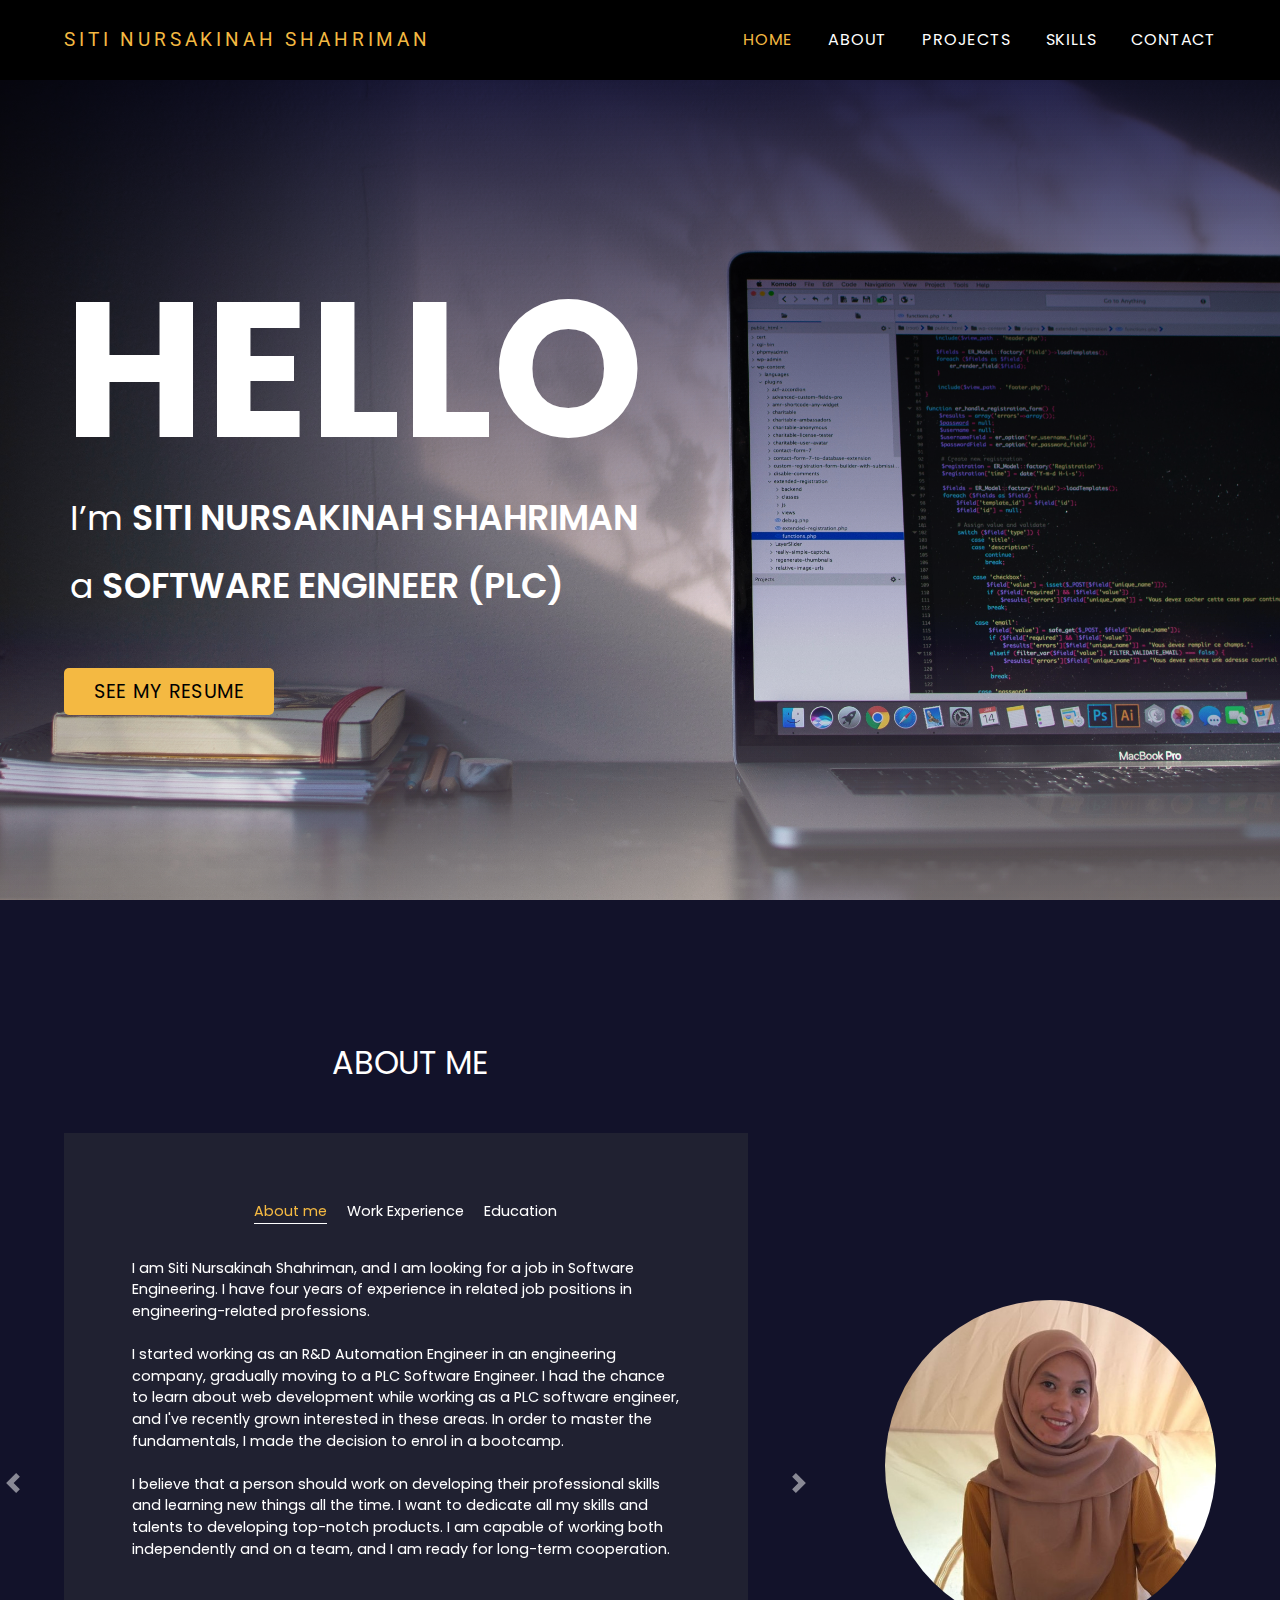
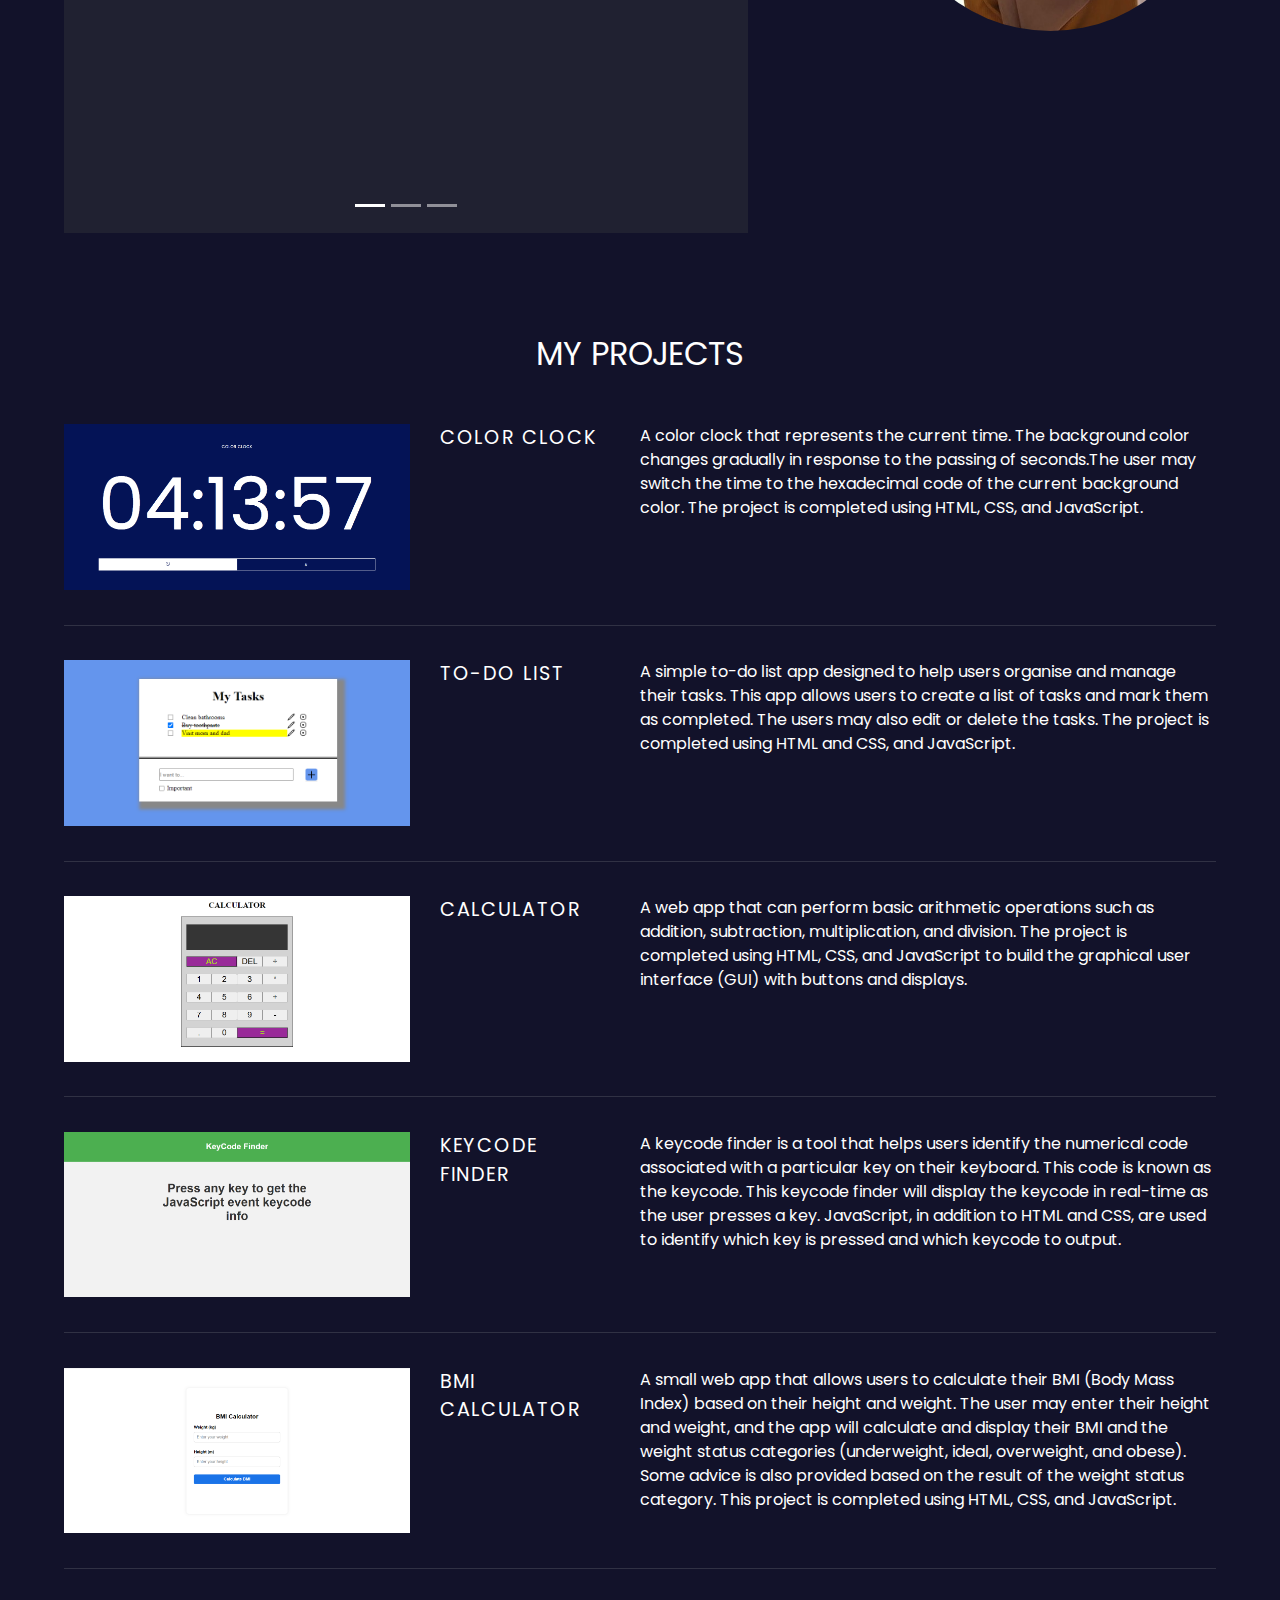
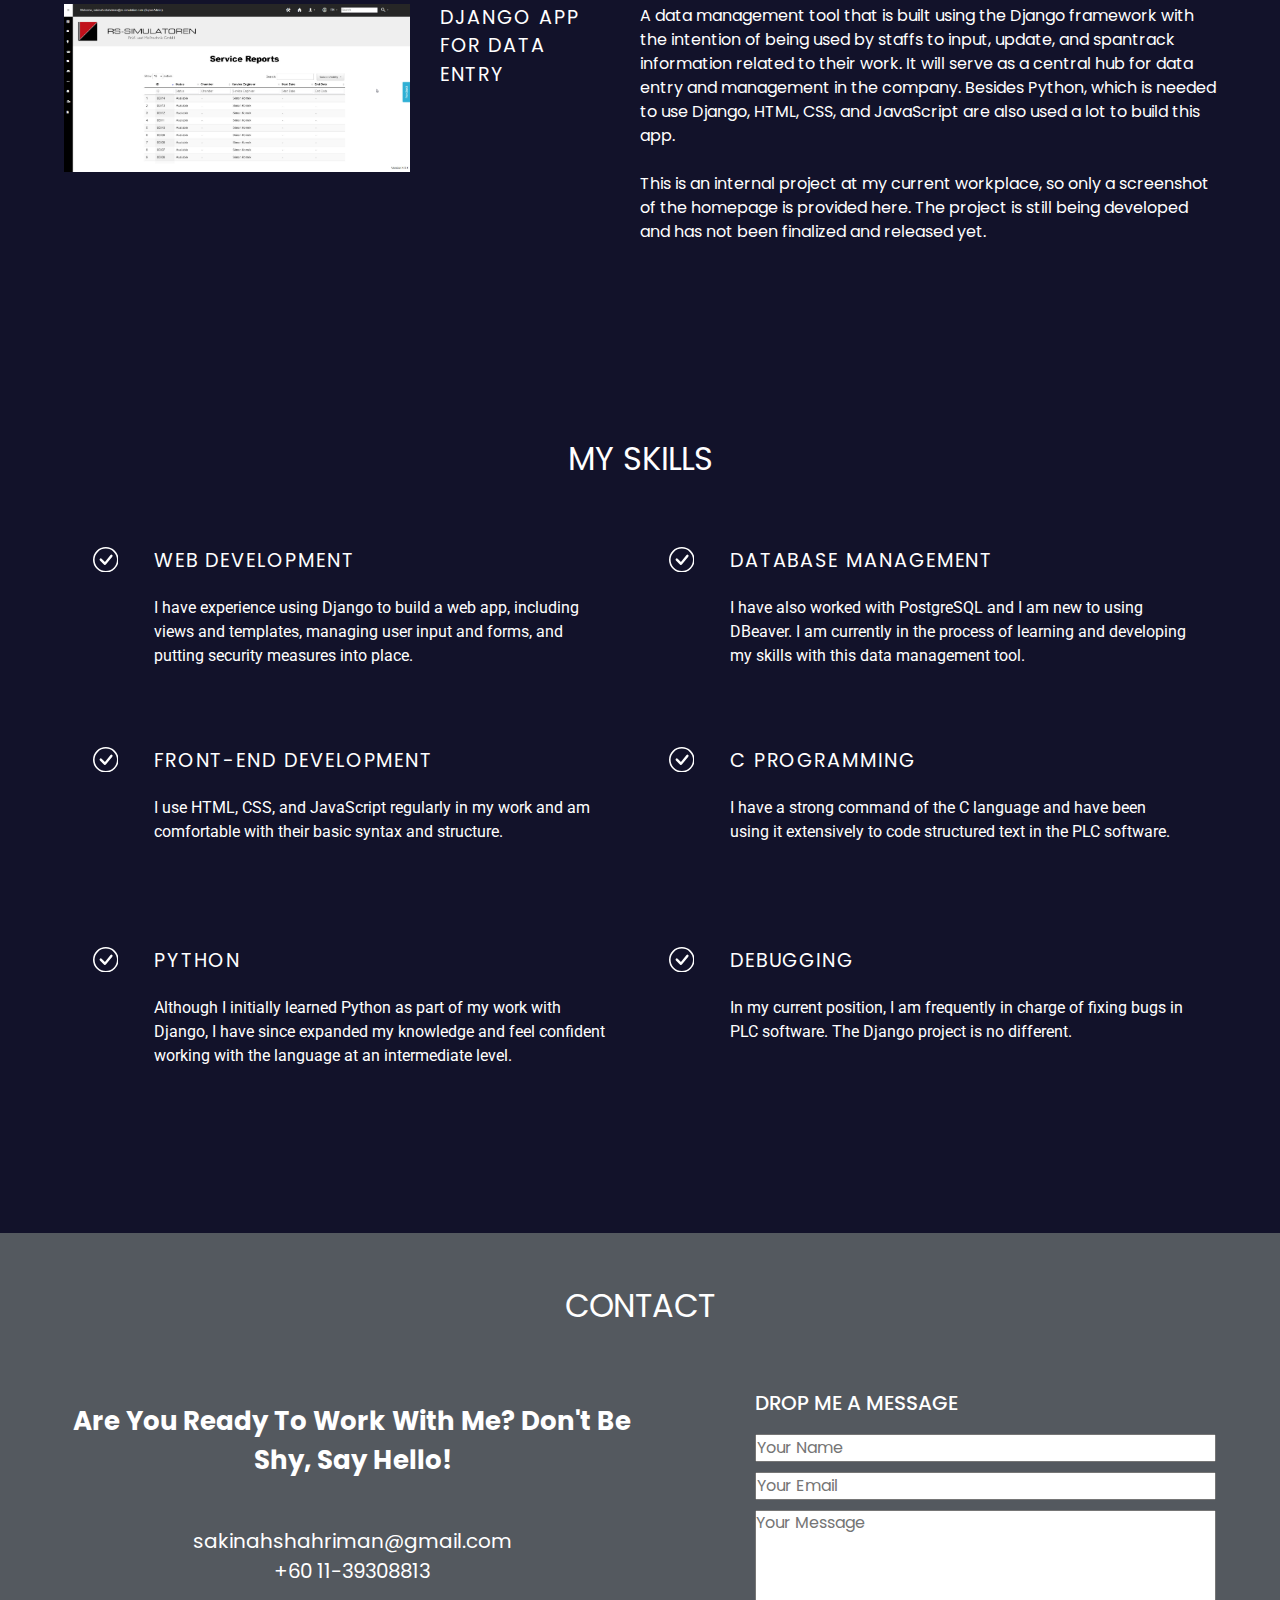
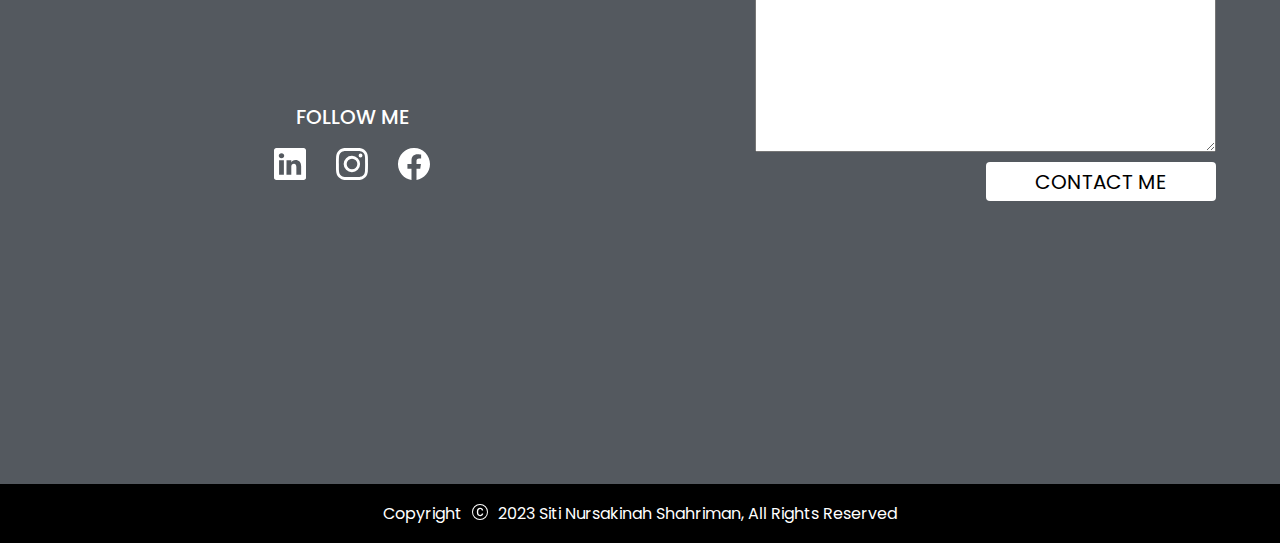
==== index.html @ 5b62be70 "first commit" ====
<!DOCTYPE html>
<html lang="en">
  <head>
    <meta charset="UTF-8" />
    <meta http-equiv="X-UA-Compatible" content="IE=edge" />
    <meta name="viewport" content="width=device-width, initial-scale=1.0" />
    <link rel="icon" href="/assets/my-picture.jpg" />
    <title>Sakinah - Software Engineer</title>
    <!-- External font -->
    <link rel="preconnect" href="https://fonts.googleapis.com" />
    <link rel="preconnect" href="https://fonts.gstatic.com" crossorigin />
    <link
      href="https://fonts.googleapis.com/css2?family=Poppins&family=Roboto:wght@300&display=swap"
      rel="stylesheet"
    />
    <!-- CSS Links-->
    <link
      rel="stylesheet"
      href="https://cdn.jsdelivr.net/npm/bootstrap@4.0.0/dist/css/bootstrap.min.css"
      integrity="sha384-Gn5384xqQ1aoWXA+058RXPxPg6fy4IWvTNh0E263XmFcJlSAwiGgFAW/dAiS6JXm"
      crossorigin="anonymous"
    />
    <link rel="stylesheet" href="/style.css" />
    <link rel="stylesheet" href="/css/home.css" />
  </head>
  <body>
    <!-- Header -->
    <div class="header" id="header">
      <div class="header-wrapper">
        <div class="left">
          <div class="name">Siti Nursakinah Shahriman</div>
          <div class="hamburger" id="hamburger">
            <svg
              class="hamburger-icon"
              id="hamburger-icon"
              xmlns="http://www.w3.org/2000/svg"
              fill="none"
              viewBox="0 0 24 24"
              strokeWidth="{1.5}"
              stroke="currentColor"
              className="w-6 h-6"
            >
              <path
                strokeLinecap="round"
                strokeLinejoin="round"
                d="M3.75 6.75h16.5M3.75 12h16.5m-16.5 5.25h16.5"
              />
            </svg>
            <svg
              class="delete-icon"
              id="delete-icon"
              xmlns="http://www.w3.org/2000/svg"
              fill="none"
              viewBox="0 0 24 24"
              strokeWidth="{1.5}"
              stroke="currentColor"
              className="w-6 h-6"
              width="1.2rem"
            >
              <path
                strokeLinecap="round"
                strokeLinejoin="round"
                d="M9.75 9.75l4.5 4.5m0-4.5l-4.5 4.5M21 12a9 9 0 11-18 0 9 9 0 0118 0z"
              />
            </svg>
          </div>
        </div>
        <div class="right" id="right-header">
          <nav>
            <a class="nav-item btn-home" href="/index.html">Home</a>
            <a class="nav-item btn-about" href="/item/about.html">About</a>
            <a class="nav-item btn-project" href="/item/project.html"
              >Projects</a
            >
            <a class="nav-item btn-skill" href="/item/skill.html"
              >Skills</a
            >
            <!-- <a class="nav-item btn-hobby" href="hobby.html">Hobby</a> -->
            <a class="nav-item btn-contact" href="/item/contact.html"
              >Contact</a
            >
          </nav>
        </div>
      </div>
    </div>

    <!-- Hero / Greeting Section -->
    <div class="section-with-hero-image">
      <section class="hero">
        <!-- greetings -->
        <div class="greeting">
          <p id="hello">Hello</p>
          <div class="intro">
            <p>
              <span>I’m </span>
              <span id="my-name">Siti Nursakinah Shahriman</span>
            </p>
            <p>
              <span>a </span><span id="my-job">Software Engineer (PLC)</span>
            </p>
          </div>
        </div>
        <!-- Button: See my resume -->
        <div class="btn-resume-wrapper">
          <a
            class="btn-resume"
            href="https://sknhshrmn.github.io/sec-2023-day-1/"
            target="_blank"
            >See My Resume</a
          >
        </div>
      </section>
    </div>

    <!-- About Section -->
    <section class="about-me">
      <div class="about-me-wrapper">
        <div class="section-title title-about-me" >About me</div>
        <div class="slide-contents">
          <div class="slide-left">
            <!-- Carousel/Slider -->
            <div
              id="carouselExampleIndicators"
              class="carousel slide"
              data-ride="carousel"
              data-interval="false"
            >
              <ol class="carousel-indicators">
                <li
                  data-target="#carouselExampleIndicators"
                  data-slide-to="0"
                  class="active"
                ></li>
                <li
                  data-target="#carouselExampleIndicators"
                  data-slide-to="1"
                ></li>
                <li
                  data-target="#carouselExampleIndicators"
                  data-slide-to="2"
                ></li>
              </ol>
              <div class="carousel-inner">
                <!-- Slide-1 - About Me  -->
                <div class="carousel-item active">
                  <div class="carousel-header">
                    <div class="carousel-header-item active-header">
                      About me
                    </div>
                    <div class="carousel-header-item">Work Experience</div>
                    <div class="carousel-header-item">Education</div>
                  </div>
                  <p class="caraousel-about-me">
                    I am Siti Nursakinah Shahriman, and I am looking for a job
                    in Software Engineering. I have four years of experience in
                    related job positions in engineering-related professions.
                    <br />
                    <br />
                    I started working as an R&D Automation Engineer in an
                    engineering company, gradually moving to a PLC Software
                    Engineer. I had the chance to learn about web development
                    while working as a PLC software engineer, and I've recently
                    grown interested in these areas. In order to master the
                    fundamentals, I made the decision to enrol in a bootcamp.
                    <br />
                    <br />I believe that a person should work on developing
                    their professional skills and learning new things all the
                    time. I want to dedicate all my skills and talents to
                    developing top-notch products. I am capable of working both
                    independently and on a team, and I am ready for long-term
                    cooperation.
                  </p>
                </div>
                <!-- Slide 2 - Work Experience  -->
                <div class="carousel-item">
                  <div class="carousel-header">
                    <div class="carousel-header-item">About me</div>
                    <div class="carousel-header-item active-header">
                      Work Experience
                    </div>
                    <div class="carousel-header-item">Education</div>
                  </div>
                  <div class="resume-container">
                    <div class="resume">
                      <div class="resume-left">
                        <p class="resume-title">PLC Software Engineer</p>
                        <p class="resume-year">2019 – Present</p>
                      </div>
                      <div class="resume-right">
                        <p>Product: Environmental testing chamber</p>
                        <ul>
                          <li>
                            Develop or modify PLC program using Function Block
                            Diagram (FBD) and C-Language
                          </li>
                          <li>Develop or modify codes to upgrade the HMI</li>
                          <li>
                            Develop a web app using Django for internal use
                          </li>
                        </ul>
                      </div>
                    </div>
                    <div class="resume">
                      <div class="resume-left">
                        <p class="resume-title">R&D Automation Engineer</p>
                        <p class="resume-year">2017 – 2018</p>
                      </div>
                      <div class="resume-right job-description">
                        <p>Product: Cleanroom conveyor</p>
                        <ul>
                          <li>
                            Develop 3D concepts for automation systems
                            consisting of sensors and actuators
                          </li>
                          <li>
                            Prepare technical drawings (2D) using Solidworks
                          </li>
                          <li>
                            Provide installation support during the assembly
                            process
                          </li>
                        </ul>
                      </div>
                    </div>
                  </div>
                </div>
                <!-- Slide-3 - Education -->
                <div class="carousel-item">
                  <div class="carousel-header">
                    <div class="carousel-header-item">About me</div>
                    <div class="carousel-header-item">Work Experience</div>
                    <div class="carousel-header-item active-header">
                      Education
                    </div>
                  </div>
                  <div class="resume-container">
                    <div class="resume">
                      <div class="resume-left">
                        <p class="resume-title">
                          Software engineering Conversion bootcamp
                        </p>
                        <p class="resume-year">Feb 2023 – Present</p>
                      </div>
                      <div class="resume-right">
                        <p>
                          Immersive training program with an emphasis on
                          Fullstack Web Development
                        </p>
                      </div>
                    </div>
                    <div class="resume">
                      <div class="resume-left">
                        <p class="resume-title">
                          Program Peneraju Teknologi cloud computing
                        </p>
                        <p class="resume-year">2021 (3 months)</p>
                      </div>
                      <div class="resume-right job-description">
                        <p>Microsoft Certificate:</p>
                        <ul>
                          <li>Azure Fundamentals</li>
                          <li>
                            Azure Administrator Associate (Expires Oct 2023)
                          </li>
                        </ul>
                      </div>
                    </div>
                    <div class="resume">
                      <div class="resume-left">
                        <p class="resume-title">B.Eng in Mechatronics</p>
                        <p class="resume-year">2017</p>
                      </div>
                      <div class="resume-right job-description">
                        <p>
                          Focused in Robotics and Information/Automation
                          Technology
                        </p>
                      </div>
                    </div>
                  </div>
                </div>
              </div>
              <a
                class="carousel-control-prev"
                href="#carouselExampleIndicators"
                role="button"
                data-slide="prev"
              >
                <span
                  class="carousel-control-prev-icon"
                  aria-hidden="true"
                ></span>
                <span class="sr-only">Previous</span>
              </a>
              <a
                class="carousel-control-next"
                href="#carouselExampleIndicators"
                role="button"
                data-slide="next"
              >
                <span
                  class="carousel-control-next-icon"
                  aria-hidden="true"
                ></span>
                <span class="sr-only">Next</span>
              </a>
            </div>
          </div>
          <div class="slide-right">
            <img src="/assets/my-picture.jpg" alt="my-picture" />
          </div>
        </div>
      </div>
    </section>

    <!-- Projects Section -->
    <section class="project">
      <div class="project-container">
        <div class="section-title">My Projects</div>
        <div class="project-wrapper">
          <!-- 1. Color Clock -->
          <div class="project-item">
            <div class="project-col-1">
              <a href="https://sknhshrmn.github.io/sec-2023-color-clock/" target="_blank">
                <img src="/assets/color-clock.png" alt="color-clock-project"
              /></a>
            </div>
            <div class="project-col-2">
              <p class="project-title">Color Clock</p>
            </div>
            <div class="project-col-3">
              <p class="project-description">
                A color clock that represents the current time. The background
                color changes gradually in response to the passing of
                seconds.The user may switch the time to the hexadecimal code of
                the current background color. The project is completed using
                HTML, CSS, and JavaScript.
              </p>
            </div>
          </div>
          <!-- 2. To Do List -->
          <div class="project-item">
            <div class="project-col-1">
              <a href="https://sknhshrmn.github.io/sec-2023-day-10/" target="_blank">
                <img src="/assets/to-do-list.png" alt="to-do-list-project"
              /></a>
            </div>
            <div class="project-col-2">
              <p class="project-title">To-Do List</p>
            </div>
            <div class="project-col-3">
              <p class="project-description">
                A simple to-do list app designed to help users organise and
                manage their tasks. This app allows users to create a list of
                tasks and mark them as completed. The users may also edit or
                delete the tasks. The project is completed using HTML and CSS,
                and JavaScript.
              </p>
            </div>
          </div>
          <!-- 3. Calculator -->
          <div class="project-item">
            <div class="project-col-1">
              <a
                href="https://sknhshrmn.github.io/sec-2023-day-9/assignment-2/" target="_blank"
              >
                <img src="/assets/calculator.png" alt="calculator-project"
              /></a>
            </div>
            <div class="project-col-2">
              <p class="project-title">Calculator</p>
            </div>
            <div class="project-col-3">
              <p class="project-description">
                A web app that can perform basic arithmetic operations such as
                addition, subtraction, multiplication, and division. The project
                is completed using HTML, CSS, and JavaScript to build the
                graphical user interface (GUI) with buttons and displays.
              </p>
            </div>
          </div>
          <!-- 4. Keycode Finder -->
          <div class="project-item">
            <div class="project-col-1">
              <a
                href="https://sknhshrmn.github.io/sec-2023-day-9/assignment-1/" target="_blank"
              >
                <img
                  src="/assets/key-code-generator.png"
                  alt="key-code-generator-project"
              /></a>
            </div>
            <div class="project-col-2">
              <p class="project-title">Keycode Finder</p>
            </div>
            <div class="project-col-3">
              <p class="project-description">
                A keycode finder is a tool that helps users identify the
                numerical code associated with a particular key on their
                keyboard. This code is known as the keycode. This keycode finder
                will display the keycode in real-time as the user presses a key.
                JavaScript, in addition to HTML and CSS, are used to identify
                which key is pressed and which keycode to output.
              </p>
            </div>
          </div>
          <!-- 5. BMI Calculator -->
          <div class="project-item">
            <div class="project-col-1">
              <a href="https://sknhshrmn.github.io/sec-2023-day-7/" target="_blank">
                <img
                  src="/assets/bmi-calculator.png"
                  alt="bmi-calculator-project"
              /></a>
            </div>
            <div class="project-col-2">
              <p class="project-title">BMI Calculator</p>
            </div>
            <div class="project-col-3">
              <p class="project-description">
                A small web app that allows users to calculate their BMI (Body
                Mass Index) based on their height and weight. The user may enter
                their height and weight, and the app will calculate and display
                their BMI and the weight status categories (underweight, ideal,
                overweight, and obese). Some advice is also provided based on
                the result of the weight status category. This project is
                completed using HTML, CSS, and JavaScript.
              </p>
            </div>
          </div>
          <!-- 6. Django app for data entry -->
          <div class="project-item">
            <div class="project-col-1">
              <a href="#">
                <img src="/assets/django-project.png" alt="django-project"
              /></a>
            </div>
            <div class="project-col-2">
              <p class="project-title">Django app for data entry</p>
            </div>
            <div class="project-col-3">
              <p class="project-description">
                A data management tool that is built using the Django framework
                with the intention of being used by staffs to input, update, and
                spantrack information related to their work. It will serve as a
                central hub for data entry and management in the company.
                Besides Python, which is needed to use Django, HTML, CSS, and
                JavaScript are also used a lot to build this app.
                <br /><br />
                This is an internal project at my current workplace, so only a
                screenshot of the homepage is provided here. The project is
                still being developed and has not been finalized and released
                yet.
              </p>
            </div>
          </div>
        </div>
      </div>
    </section>

    <!-- My Skills Section -->
    <section class="skill">
      <div class="skill-container">
        <div class="section-title">My Skills</div>
        <div class="skill-wrapper">
          <div class="skill-left">
            <div class="skill-item">
              <div class="check-mark">
                <svg
                  xmlns="http://www.w3.org/2000/svg"
                  width="1.6rem"
                  height="1.6rem"
                  fill="currentColor"
                  class="bi bi-check-circle"
                  viewBox="0 0 16 16"
                >
                  <path
                    d="M8 15A7 7 0 1 1 8 1a7 7 0 0 1 0 14zm0 1A8 8 0 1 0 8 0a8 8 0 0 0 0 16z"
                  />
                  <path
                    d="M10.97 4.97a.235.235 0 0 0-.02.022L7.477 9.417 5.384 7.323a.75.75 0 0 0-1.06 1.06L6.97 11.03a.75.75 0 0 0 1.079-.02l3.992-4.99a.75.75 0 0 0-1.071-1.05z"
                  />
                </svg>
              </div>
              <div class="skill-title-detail">
                <p class="skill-title">Web development</p>
                <p class="skill-detail">
                  I have experience using Django to build a web app, including views and templates, managing user input and forms, and putting security measures into place.
                </p>
              </div>
            </div>
            <div class="skill-item">
              <div class="check-mark">
                <svg
                  xmlns="http://www.w3.org/2000/svg"
                  width="1.6rem"
                  height="1.6rem"
                  fill="currentColor"
                  class="bi bi-check-circle"
                  viewBox="0 0 16 16"
                >
                  <path
                    d="M8 15A7 7 0 1 1 8 1a7 7 0 0 1 0 14zm0 1A8 8 0 1 0 8 0a8 8 0 0 0 0 16z"
                  />
                  <path
                    d="M10.97 4.97a.235.235 0 0 0-.02.022L7.477 9.417 5.384 7.323a.75.75 0 0 0-1.06 1.06L6.97 11.03a.75.75 0 0 0 1.079-.02l3.992-4.99a.75.75 0 0 0-1.071-1.05z"
                  />
                </svg>
              </div>
              <div class="skill-title-detail">
                <p class="skill-title">Front-end development</p>
                <p class="skill-detail">
                  I use HTML, CSS, and JavaScript regularly in my work and am comfortable with their basic syntax and structure.
                </p>
              </div>
            </div>
            <div class="skill-item">
              <div class="check-mark">
                <svg
                  xmlns="http://www.w3.org/2000/svg"
                  width="1.6rem"
                  height="1.6rem"
                  fill="currentColor"
                  class="bi bi-check-circle"
                  viewBox="0 0 16 16"
                >
                  <path
                    d="M8 15A7 7 0 1 1 8 1a7 7 0 0 1 0 14zm0 1A8 8 0 1 0 8 0a8 8 0 0 0 0 16z"
                  />
                  <path
                    d="M10.97 4.97a.235.235 0 0 0-.02.022L7.477 9.417 5.384 7.323a.75.75 0 0 0-1.06 1.06L6.97 11.03a.75.75 0 0 0 1.079-.02l3.992-4.99a.75.75 0 0 0-1.071-1.05z"
                  />
                </svg>
              </div>
              <div class="skill-title-detail">
                <p class="skill-title">Python </p>
                <p class="skill-detail">
                  Although I initially learned Python as part of my work with Django, I have since expanded my knowledge and feel confident working with the language at an intermediate level.
                </p>
              </div>
            </div>
          </div>
          <div class="skill-right">
            <div class="skill-item">
              <div class="check-mark">
                <svg
                  xmlns="http://www.w3.org/2000/svg"
                  width="1.6rem"
                  height="1.6rem"
                  fill="currentColor"
                  class="bi bi-check-circle"
                  viewBox="0 0 16 16"
                >
                  <path
                    d="M8 15A7 7 0 1 1 8 1a7 7 0 0 1 0 14zm0 1A8 8 0 1 0 8 0a8 8 0 0 0 0 16z"
                  />
                  <path
                    d="M10.97 4.97a.235.235 0 0 0-.02.022L7.477 9.417 5.384 7.323a.75.75 0 0 0-1.06 1.06L6.97 11.03a.75.75 0 0 0 1.079-.02l3.992-4.99a.75.75 0 0 0-1.071-1.05z"
                  />
                </svg>
              </div>
              <div class="skill-title-detail">
                <p class="skill-title">Database management</p>
                <p class="skill-detail">
                  I have also worked with PostgreSQL and I am new to using DBeaver. I am currently in the process of learning and developing my skills with this data management tool.
                </p>
              </div>
            </div>
            <div class="skill-item">
              <div class="check-mark">
                <svg
                  xmlns="http://www.w3.org/2000/svg"
                  width="1.6rem"
                  height="1.6rem"
                  stroke="2px"
                  fill="currentColor"
                  class="bi bi-check-circle"
                  viewBox="0 0 16 16"
                >
                  <path
                    d="M8 15A7 7 0 1 1 8 1a7 7 0 0 1 0 14zm0 1A8 8 0 1 0 8 0a8 8 0 0 0 0 16z"
                  />
                  <path
                    d="M10.97 4.97a.235.235 0 0 0-.02.022L7.477 9.417 5.384 7.323a.75.75 0 0 0-1.06 1.06L6.97 11.03a.75.75 0 0 0 1.079-.02l3.992-4.99a.75.75 0 0 0-1.071-1.05z"
                  />
                </svg>
              </div>
              <div class="skill-title-detail">
                <p class="skill-title">C programming</p>
                <p class="skill-detail">
                  I have a strong command of the C language and have been using it extensively to code structured text in the PLC software.
                </p>
              </div>
            </div>
            <div class="skill-item">
              <div class="check-mark">
                <svg
                  xmlns="http://www.w3.org/2000/svg"
                  width="1.6rem"
                  height="1.6rem"
                  fill="currentColor"
                  class="bi bi-check-circle"
                  viewBox="0 0 16 16"
                >
                  <path
                    d="M8 15A7 7 0 1 1 8 1a7 7 0 0 1 0 14zm0 1A8 8 0 1 0 8 0a8 8 0 0 0 0 16z"
                  />
                  <path
                    d="M10.97 4.97a.235.235 0 0 0-.02.022L7.477 9.417 5.384 7.323a.75.75 0 0 0-1.06 1.06L6.97 11.03a.75.75 0 0 0 1.079-.02l3.992-4.99a.75.75 0 0 0-1.071-1.05z"
                  />
                </svg>
              </div>
              <div class="skill-title-detail">
                <p class="skill-title">Debugging</p>
                <p class="skill-detail">
                  In my current position, I am frequently in charge of fixing bugs in PLC software. The Django project is no different.
                </p>
              </div>
            </div>
          </div>
          </div>
        </div>
      </div>
    </section>

    <!-- Contact Section -->
    <div class="contact-background">
      <section class="contact">
        <div class="contact-container">
          <div class="section-title">Contact</div>
          <div class="contact-wrapper">
            <div class="contact-left">
              <p class="contact-intro">Are You Ready to Work with Me?
                Don't be Shy, Say Hello!</p>
              <p class="my-contact">sakinahshahriman@gmail.com<br>+60 11-39308813</p>
              <p class="follow-me">Follow me</p>
              <div class="social-media">
                <a href="https://www.linkedin.com/in/siti-nursakinah-binti-shahriman-4746b6108/" target="_blank">
                  <svg xmlns="http://www.w3.org/2000/svg" width="2rem" height="2rem" fill="currentColor" class="bi bi-linkedin" viewBox="0 0 16 16">
                    <path d="M0 1.146C0 .513.526 0 1.175 0h13.65C15.474 0 16 .513 16 1.146v13.708c0 .633-.526 1.146-1.175 1.146H1.175C.526 16 0 15.487 0 14.854V1.146zm4.943 12.248V6.169H2.542v7.225h2.401zm-1.2-8.212c.837 0 1.358-.554 1.358-1.248-.015-.709-.52-1.248-1.342-1.248-.822 0-1.359.54-1.359 1.248 0 .694.521 1.248 1.327 1.248h.016zm4.908 8.212V9.359c0-.216.016-.432.08-.586.173-.431.568-.878 1.232-.878.869 0 1.216.662 1.216 1.634v3.865h2.401V9.25c0-2.22-1.184-3.252-2.764-3.252-1.274 0-1.845.7-2.165 1.193v.025h-.016a5.54 5.54 0 0 1 .016-.025V6.169h-2.4c.03.678 0 7.225 0 7.225h2.4z"/>
                  </svg>
                </a>
                <a href="https://www.instagram.com/akynnnn/" target="_blank">
                <svg xmlns="http://www.w3.org/2000/svg" width="2rem" height="2rem" fill="currentColor" class="bi bi-instagram" viewBox="0 0 16 16">
                    <path d="M8 0C5.829 0 5.556.01 4.703.048 3.85.088 3.269.222 2.76.42a3.917 3.917 0 0 0-1.417.923A3.927 3.927 0 0 0 .42 2.76C.222 3.268.087 3.85.048 4.7.01 5.555 0 5.827 0 8.001c0 2.172.01 2.444.048 3.297.04.852.174 1.433.372 1.942.205.526.478.972.923 1.417.444.445.89.719 1.416.923.51.198 1.09.333 1.942.372C5.555 15.99 5.827 16 8 16s2.444-.01 3.298-.048c.851-.04 1.434-.174 1.943-.372a3.916 3.916 0 0 0 1.416-.923c.445-.445.718-.891.923-1.417.197-.509.332-1.09.372-1.942C15.99 10.445 16 10.173 16 8s-.01-2.445-.048-3.299c-.04-.851-.175-1.433-.372-1.941a3.926 3.926 0 0 0-.923-1.417A3.911 3.911 0 0 0 13.24.42c-.51-.198-1.092-.333-1.943-.372C10.443.01 10.172 0 7.998 0h.003zm-.717 1.442h.718c2.136 0 2.389.007 3.232.046.78.035 1.204.166 1.486.275.373.145.64.319.92.599.28.28.453.546.598.92.11.281.24.705.275 1.485.039.843.047 1.096.047 3.231s-.008 2.389-.047 3.232c-.035.78-.166 1.203-.275 1.485a2.47 2.47 0 0 1-.599.919c-.28.28-.546.453-.92.598-.28.11-.704.24-1.485.276-.843.038-1.096.047-3.232.047s-2.39-.009-3.233-.047c-.78-.036-1.203-.166-1.485-.276a2.478 2.478 0 0 1-.92-.598 2.48 2.48 0 0 1-.6-.92c-.109-.281-.24-.705-.275-1.485-.038-.843-.046-1.096-.046-3.233 0-2.136.008-2.388.046-3.231.036-.78.166-1.204.276-1.486.145-.373.319-.64.599-.92.28-.28.546-.453.92-.598.282-.11.705-.24 1.485-.276.738-.034 1.024-.044 2.515-.045v.002zm4.988 1.328a.96.96 0 1 0 0 1.92.96.96 0 0 0 0-1.92zm-4.27 1.122a4.109 4.109 0 1 0 0 8.217 4.109 4.109 0 0 0 0-8.217zm0 1.441a2.667 2.667 0 1 1 0 5.334 2.667 2.667 0 0 1 0-5.334z"/>
                  </svg>
                </a>
                <a href="https://www.facebook.com/people/Sakinah-Shahriman/pfbid02zkGuxXcEdw28jf12vDqH66tPaLiP1TNBU8qqzSY5nPJN74UpTqT55P6EiVWJYsonl/#" target="_blank">
                  <svg xmlns="http://www.w3.org/2000/svg" width="2rem" height="2rem" fill="currentColor" class="bi bi-facebook" viewBox="0 0 16 16">
                    <path d="M16 8.049c0-4.446-3.582-8.05-8-8.05C3.58 0-.002 3.603-.002 8.05c0 4.017 2.926 7.347 6.75 7.951v-5.625h-2.03V8.05H6.75V6.275c0-2.017 1.195-3.131 3.022-3.131.876 0 1.791.157 1.791.157v1.98h-1.009c-.993 0-1.303.621-1.303 1.258v1.51h2.218l-.354 2.326H9.25V16c3.824-.604 6.75-3.934 6.75-7.951z"/>
                  </svg>
                </a>
              </div>
            </div>
            <div class="contact-right">
              <p class="message-me">Drop me a message</p>
              <form action="https://mailthis.to/sakinahshahriman@mail.com" method="POST">
                <div class="contact-form">
                  <input type="text" name="name" id="name" placeholder="Your Name" />
                  <input type="email" name="_replyto" id="_replyto" placeholder="Your Email" />
                  <textarea
                    name="message"
                    id="message"
                    cols="30"
                    rows="10"
                    placeholder="Your Message"
                  ></textarea>
                  <a
                    id="sendEmailButton"
                    href="#!"
                    >Contact me</a>                  
                </div>
              </form>
            </div>
          </div>
        </div>
      </section>
    </div>

    <!-- Footer -->
    <div class="footer">
      <div class="footer-container">
        <div class="footer-left">
          <span>Copyright</span>
          <span><svg xmlns="http://www.w3.org/2000/svg" width="16" height="16" fill="currentColor" class="bi bi-c-circle" viewBox="0 0 16 16">
            <path d="M1 8a7 7 0 1 0 14 0A7 7 0 0 0 1 8Zm15 0A8 8 0 1 1 0 8a8 8 0 0 1 16 0ZM8.146 4.992c-1.212 0-1.927.92-1.927 2.502v1.06c0 1.571.703 2.462 1.927 2.462.979 0 1.641-.586 1.729-1.418h1.295v.093c-.1 1.448-1.354 2.467-3.03 2.467-2.091 0-3.269-1.336-3.269-3.603V7.482c0-2.261 1.201-3.638 3.27-3.638 1.681 0 2.935 1.054 3.029 2.572v.088H9.875c-.088-.879-.768-1.512-1.729-1.512Z"/>
          </svg></p>
        </div>
        <span>2023 Siti Nursakinah Shahriman, All Rights Reserved</span>
      </div>
    </div>

    <!-- Javascript -->
    <script
      src="https://code.jquery.com/jquery-3.2.1.slim.min.js"
      integrity="sha384-KJ3o2DKtIkvYIK3UENzmM7KCkRr/rE9/Qpg6aAZGJwFDMVNA/GpGFF93hXpG5KkN"
      crossorigin="anonymous"
    ></script>
    <script
      src="https://cdn.jsdelivr.net/npm/popper.js@1.12.9/dist/umd/popper.min.js"
      integrity="sha384-ApNbgh9B+Y1QKtv3Rn7W3mgPxhU9K/ScQsAP7hUibX39j7fakFPskvXusvfa0b4Q"
      crossorigin="anonymous"
    ></script>
    <script
      src="https://cdn.jsdelivr.net/npm/bootstrap@4.0.0/dist/js/bootstrap.min.js"
      integrity="sha384-JZR6Spejh4U02d8jOt6vLEHfe/JQGiRRSQQxSfFWpi1MquVdAyjUar5+76PVCmYl"
      crossorigin="anonymous"
    ></script>
    <script src="/script.js"></script>
  </body>
</html>
---- style.css ----
* {
  margin: 0;
  padding: 0;
  box-sizing: border-box;
}
html,
body {
  height: auto;
  width: 100vw;
  min-height: 100vh;
  overflow-x: hidden;
  background-color: rgb(18, 18, 42);
  font-family: "Poppins";
}
html {
  position: relative;
}
a,
button {
  all: unset;
}
section {
  margin: 0 auto;
  min-height: calc(100vh-80px);
  width: 100%;
  max-width: 1280px;
  display: flex;
  flex-direction: column;
  justify-content: center;
  padding: 3% 5%;
}
.section-title {
  text-align: center;
  padding: 1%;
  /* Font */
  text-transform: uppercase;
  color: white;
  font-size: 2rem;
}
/* Header */
.header {
  position: fixed;
  top: 0;
  width: 100%;
  height: 80px;
  z-index: 99999;
  background-color: black;
  display: flex;
  flex-direction: column;
  align-items: center;
  justify-content: center;
  /* Font */
  color: white;
  font-weight: 400;
  font-size: 1rem;
  line-height: 30px;
  letter-spacing: 0.05em;
  text-transform: uppercase;
  /* transition */
  transition: all 1s ease-in-out;
}
.header-wrapper {
  width: 100%;
  max-width: 1280px;
  padding: 0 5%;
  display: flex;
  flex-direction: row;
  justify-content: center;
}
.left {
  width: 45%;
  /* Font */
  font-family: "Roboto";
  text-transform: uppercase;
  letter-spacing: 0.2em;
  font-size: 1.2rem;
  color: #f4b942;
}
.hamburger {
  display: none;
}
.hamburger-icon {
  position: absolute;
}
.delete-icon {
  position: absolute;
  display: none;
}
.right {
  width: 55%;
  display: flex;
  justify-content: end;
}
nav {
  display: flex;
  gap: 35px;
  justify-content: end;
}
nav a:hover {
  all: unset;
  cursor: pointer;
  border-bottom: solid 1px;
}
li {
  margin-left: 20px;
}
/* Greeting/Hero Section */
.section-with-hero-image {
  margin-top: 80px;
  height: calc(100vh - 80px);
  background-image: url("assets/hero-image.jpg"),
    linear-gradient(rgba(18, 18, 42), rgba(243, 235, 235, 0.45));
  background-size: cover;
  background-blend-mode: overlay;
  background-position: center center;
}
.hero {
  height: 100%;
  margin-top: 80px;
  align-items: start;
  gap: 50px;
  /* Font */
  color: white;
}
.hero .greeting {
  display: flex;
  flex-direction: column;
  gap: 10px;
  align-items: center;
  height: auto;
}
#hello {
  /* Font */
  font-family: "Poppins";
  font-style: normal;
  font-weight: 700;
  font-size: 12rem;
  line-height: 100%;
  text-transform: uppercase;
}
.intro {
  /* Font */
  font-weight: 400;
  font-size: 2.17rem;
}
#my-name {
  /* Font */
  font-weight: 600;
  text-transform: uppercase;
}
#my-job {
  /* Font */
  font-weight: 600;
  text-transform: uppercase;
}
.hero div a.btn-resume {
  background: #f4b942;
  color: black;
  border-radius: 5px;
  padding: 10px 30px;
  /* Font */
  text-transform: uppercase;
  font-size: 1.2rem;
  letter-spacing: 0.06em;
  /* transition */
  transition: background-color 0.5s linear;
}
.hero div a.btn-resume:hover {
  text-decoration: none;
  cursor: pointer;
  background-color: white;
}
/* About Section */
.about-me {
  margin-top: 80px;
  height: 100vh;
  display: flex;
  flex-direction: column;
}
.about-me-wrapper {
  width: 100%;
}
.title-about-me {
  width: 60%;
}
.slide-contents {
  width: 100%;
  display: flex;
  justify-content: center;
  align-items: center;
  gap: 100px;
}
.slide-left {
  width: 65%;
}
.slide-right {
  width: 35%;
  text-align: end;
}
.slide-right img {
  width: 90%;
  border-radius: 50%;
}
/* carousel */
.carousel {
  margin-top: 5%;
  background-color: #202131;
}
.carousel-inner {
  width: 100%;
  height: 700px;
  object-fit: cover;
}
.carousel-item {
  padding: 10% 0;
  height: 100%;
  /* Font */
  color: white;
  font-size: 0.9rem;
}
.carousel-header {
  top: 20px;
  display: flex;
  justify-content: center;
  gap: 20px;
}
.carousel-header-item {
  width: max-content;
}
.active-header {
  border-bottom: solid 1px white;
  color: #f4b942;
}
.carousel-control-prev {
  left: -15%;
  cursor: pointer;
}
.carousel-control-next {
  right: -15%;
  cursor: pointer;
}
/* Slide-1 - About Me */
.caraousel-about-me {
  width: 100%;
  padding-top: 5%;
  padding-left: 10%;
  padding-right: 10%;
  margin: 0 auto;
}
/* Slide 2 - Work Experience and Slide 3 - Education */
.resume-container {
  display: flex;
  flex-direction: column;
  padding-left: 8%;
  padding-right: 8%;
}
.resume {
  display: flex;
  padding: 3% 0;
}
.resume:not(:last-child) {
  border-bottom: 1px solid #303144;
}
.resume-left {
  width: 40%;
}
.resume-right {
  width: 60%;
}
.resume-title {
  letter-spacing: 0.1em;
  text-transform: uppercase;
}
.resume-year {
  font-size: 0.8rem;
  line-height: 0.4em;
}
/* Projects Section */
.project,
.skill {
  min-height: 100vh;
  height: auto;
  color: white;
}
.project-container {
  width: 100%;
  display: flex;
  flex-direction: column;
}
.project-wrapper {
  display: flex;
  flex-direction: column;
}
.project-item {
  max-width: 100%;
  height: 100%;
  display: flex;
  align-items: start;
  padding: 3% 0;
  /* transition */
  transition: transform 1s ease-out;
}
.project-item:not(:last-child) {
  border-bottom: 1px solid #303144;
}
.project-col-1 {
  width: 30%;
  margin: 0 auto;
}
.project-col-1 img {
  width: 100%;
  cursor: pointer;
}
.project-col-2 {
  width: 20%;
  padding: 0 30px;
}
.project-col-3 {
  width: 50%;
}
.project-title {
  letter-spacing: 0.1em;
  text-transform: uppercase;
  font-size: 1.2rem;
  overflow-wrap: anywhere;
}
.project-item img:hover {
  transform: scale(1.1);
}
/* My Skills Section */
.skill-container {
  width: 100%;
  display: flex;
  flex-direction: column;
}
.skill-wrapper {
  display: flex;
  flex-direction: row;
  padding: 2% 0;
}
.skill-title {
  letter-spacing: 0.1em;
  text-transform: uppercase;
  font-size: 1.2rem;
}
.skill-left {
  width: 50%;
  display: flex;
  flex-direction: column;
}
.skill-right {
  width: 50%;
  display: flex;
  flex-direction: column;
}
.skill-item {
  padding: 5%;
  display: flex;
  height: 200px;
  /* transition */
  transition: all 0.1s ease-out;
}
.skill-item:hover {
  background-color: #f4b942;
  color: black;
}
.check-mark {
  width: 12%;
  text-align: start;
}
.skill-title-detail {
  width: 90%;
  display: flex;
  flex-direction: column;
  justify-content: start;
  gap: 20px;
}
.skill-title-detail p {
  margin-bottom: unset;
}
.skill-detail {
  font-family: Roboto;
}
/* Contact Section */
.contact {
  padding-bottom: 20%;
}
.contact-container {
  width: 100%;
  padding-bottom: 2.5rem;
  display: flex;
  flex-direction: column;
  color: white;
}
.contact-background {
  background-color: #54595f;
  width: 100%;
  height: auto;
}
.contact-wrapper {
  display: flex;
  flex-direction: row;
  padding: 2% 0;
}
.contact-left {
  width: 50%;
  display: flex;
  flex-direction: column;
  justify-content: center;
  align-items: center;
}
.contact-right {
  width: 50%;
  display: flex;
  flex-direction: column;
  padding-top: 2%;
  padding-bottom: 2%;
  padding-left: 10%;
}
.contact-intro {
  padding-bottom: 30px;
  font-weight: 700;
  font-size: 1.625rem;
  text-align: center;
  text-transform: capitalize;
}
.my-contact {
  padding-bottom: 100px;
  text-align: center;
  font-weight: 400;
  font-size: 1.25rem;
}
.follow-me {
  font-weight: 500;
  font-size: 1.25rem;
  text-transform: uppercase;
}
.social-media {
  display: flex;
  gap: 30px;
  /* transition */
  transition: transform 1.5s ease-in-out;
}
.social-media a {
  cursor: pointer;
}
.social-media a:hover {
  all: unset;
  cursor: pointer;
  transform: scale(1.4);
}
.message-me {
  font-weight: 500;
  font-size: 1.25rem;
  text-transform: uppercase;
}
.contact-form {
  display: flex;
  flex-direction: column;
  gap: 10px;
}
#sendEmailButton {
  all: unset;
  margin-left: 50%;
  text-align: center;
  /* transform: translateX(-50%); */
  background-color: white;
  border-radius: 4px;
  padding: 1% 2%;
  color: black;
  cursor: pointer;
  /* font */
  font-size: 1.25rem;
  text-transform: uppercase;
  /* transition */
  transition: background-color 0.5s linear;
}
#sendEmailButton:hover {
  background-color: #f4b942;
  color: #000;
}
/* Footer */
.footer {
  height: 3.7rem;
  position: absolute;
  width: 100%;
  bottom: 0;
  background-color: black;
}
.footer-container {
  color: white;
  display: flex;
  justify-content: center;
  align-items: center;
  gap: 10px;
}
.footer-left {
  display: flex;
  justify-content: center;
  align-items: center;
  gap: 10px;
}
.footer-left svg {
  margin-top: 20px;
}

/* when mobile @ screen < 600px */
@media (max-width: 600px) {
  section {
    max-width: 100%;
    padding: 5% 10%;
  }
  /* Header */
  .header {
    display: flex;
    justify-content: center;
    /* Font */
    color: white;
    font-weight: 400;
    font-size: 20px;
    line-height: 30px;
    letter-spacing: 0.05em;
  }
  .header-wrapper {
    height: auto;
    flex-direction: column;
  }
  .left {
    margin-top: 0;
    width: 100%;
    display: flex;
    justify-content: space-between;
    /* Font */
    text-transform: uppercase;
  }
  .name {
    width: 80%;
  }
  .hamburger {
    width: 20%;
    display: flex;
    justify-content: end;
  }
  .hamburger-icon {
    width: 40px;
  }
  .right {
    width: 100%;
    display: none;
    /* display: flex;
    justify-content:start; */
  }
  nav {
    flex-direction: column;
    margin-top: 5%;
  }

  /* Greeting/Hero Section */
  .hero {
    align-items: center;
  }
  #hello {
    /* Font */
    font-size: 10rem;
    font-size: 30vw;
  }
  .intro {
    /* Font */
    font-size: 2rem;
    font-size: 5vw;
    text-align: center;
  }
  .hero div.btn-resume-wrapper {
    width: 100%;
    display: flex;
  }
  .hero div a.btn-resume {
    width: 100%;
    text-align: center;
  }
  /* About Section */
  .about-me {
    height: auto;
    padding: 5% 5%;
  }
  .about-me-wrapper {
    width: auto;
  }
  .title-about-me {
    width: 100%;
  }
  .slide-contents {
    flex-direction: column-reverse;
    gap: 30px;
  }
  .slide-left {
    width: 80%;
    padding-bottom: 20px;
  }
  .slide-right {
    width: 100%;
    text-align: center;
  }
  .slide-right img {
    width: 60%;
  }
  /* carousel */
  .carousel {
    height: auto;
  }
  .carousel-indicators {
    bottom: -2%;
  }
  .carousel-inner {
    width: 100%;
    height: 1000px;
    object-fit: cover;
  }
  .carousel-item {
    padding: 10% 0;
    height: 100%;
    /* Font */
    color: white;
    font-size: 0.9rem;
  }
  .carousel-header {
    flex-direction: column;
    align-items: center;
    gap: 5px;
  }
  /* Slide-1 - About Me */
  .caraousel-about-me {
    margin-top: 20px;
    padding-left: 5%;
    padding-right: 5%;
  }
  /* Slide 2 - Work Experience and Slide 3 - Education */
  .resume-container {
    margin-top: 20px;
    padding-left: 5%;
    padding-right: 5%;
  }
  .resume {
    flex-direction: column;
  }
  .resume-left {
    width: 100%;
    padding-bottom: 1rem;
  }
  .resume-left p {
    margin-bottom: 0.5rem;
  }
  .resume-right {
    width: 100%;
  }
  /* Projects Section */
  .project-item {
    flex-direction: column;
    gap: 20px;
    align-items: center;
    justify-content: center;
  }
  .project-col-1 {
    width: 100%;
  }
  .project-col-2 {
    width: 100%;
    text-align: center;
  }
  .project-col-3 {
    width: 100%;
  }
  .project-col-2 p {
    margin-bottom: 0;
  }
  /* My Skills Section */
  .skill-wrapper {
    flex-direction: column;
  }
  .skill-item {
    padding-left: 0;
    padding-right: 0;
    height: 100%;
  }
  .skill-left {
    width: 100%;
  }
  .skill-right {
    width: 100%;
  }
  /* Contact Section */
  .contact {
    padding-bottom: 40%;
  }
  .contact-wrapper {
    flex-direction: column;
    gap: 40px;
  }
  .contact-left {
    width: 100%;
  }
  .contact-right {
    width: 100%;
    padding-left: 0;
  }
  .message-me {
    text-align: center;
  }
  .my-contact {
    padding-bottom: 20px;
    width: 100%;
    font-size: 1rem;
  }
  #sendEmailButton {
    margin-left: 0;
    background-color: #f4b942;
  }
  /* Footer */
  .footer {
    height: auto;
    padding-bottom: 20px;
  }
  .footer-container {
    flex-direction: column;
    gap: 0;
  }
  .footer span {
    text-align: center;
  }
}

/* when tablet @ screen > 601px and < 800px */
@media (min-width: 601px) and (max-width: 800px) {
  section {
    max-width: 100%;
    padding: 5% 10%;
  }
  /* Header */
  .header {
    display: flex;
    justify-content: center;
    /* Font */
    color: white;
    font-weight: 400;
    font-size: 20px;
    line-height: 30px;
    letter-spacing: 0.05em;
  }
  .header-wrapper {
    height: auto;
    flex-direction: column;
  }
  .left {
    margin-top: 0;
    width: 100%;
    display: flex;
    justify-content: space-between;
    /* Font */
    text-transform: uppercase;
  }
  .name {
    width: 80%;
  }
  .hamburger {
    width: 20%;
    display: flex;
    justify-content: end;
  }
  .hamburger-icon {
    width: 40px;
  }
  .right {
    width: 100%;
    display: none;
    /* display: flex;
      justify-content:start; */
  }
  nav {
    flex-direction: column;
    margin-top: 5%;
  }

  /* Greeting/Hero Section */
  .hero {
    align-items: center;
  }
  #hello {
    /* Font */
    font-size: 10rem;
    font-size: 30vw;
  }
  .intro {
    /* Font */
    font-size: 2rem;
    font-size: 5vw;
    text-align: center;
  }
  .hero div.btn-resume-wrapper {
    width: 100%;
    display: flex;
  }
  .hero div a.btn-resume {
    width: 100%;
    text-align: center;
  }
  /* About Section */
  .about-me {
    height: auto;
    padding: 5% 5%;
  }
  .about-me-wrapper {
    width: auto;
  }
  .title-about-me {
    width: 100%;
  }
  .slide-contents {
    flex-direction: column-reverse;
    gap: 30px;
  }
  .slide-left {
    width: 80%;
    padding-bottom: 20px;
  }
  .slide-right {
    width: 100%;
    text-align: center;
  }
  .slide-right img {
    width: 60%;
  }
  /* carousel */
  .carousel {
    height: auto;
  }
  .carousel-indicators {
    bottom: -2%;
  }
  .carousel-inner {
    width: 100%;
    height: 700px;
    object-fit: cover;
  }
  .carousel-item {
    padding: 10% 0;
    height: 100%;
    /* Font */
    color: white;
    font-size: 0.9rem;
  }
  .carousel-header {
    flex-direction: column;
    align-items: center;
    gap: 5px;
  }
  /* Slide-1 - About Me */
  .caraousel-about-me {
    margin-top: 20px;
    padding-left: 5%;
    padding-right: 5%;
  }
  /* Slide 2 - Work Experience and Slide 3 - Education */
  .resume-container {
    margin-top: 20px;
    padding-left: 5%;
    padding-right: 5%;
  }
  .resume {
    flex-direction: column;
  }
  .resume-left {
    width: 100%;
    padding-bottom: 1rem;
  }
  .resume-left p {
    margin-bottom: 0.5rem;
  }
  .resume-right {
    width: 100%;
  }
  /* Projects Section */
  .project-item {
    flex-direction: column;
    gap: 20px;
    align-items: center;
    justify-content: center;
  }
  .project-col-1 {
    width: 100%;
  }
  .project-col-2 {
    width: 100%;
    text-align: center;
  }
  .project-col-3 {
    width: 100%;
  }
  .project-col-2 p {
    margin-bottom: 0;
  }
  /* My Skills Section */
  .skill-wrapper {
    flex-direction: column;
  }
  .skill-item {
    padding-left: 0;
    padding-right: 0;
    height: 100%;
  }
  .skill-left {
    width: 100%;
  }
  .skill-right {
    width: 100%;
  }
  /* Contact Section */
  .contact-wrapper {
    flex-direction: column;
    gap: 50px;
  }
  .contact-left {
    width: 100%;
  }
  .contact-right {
    width: 100%;
    padding-left: 0;
  }
  .message-me {
    text-align: center;
  }
  .my-contact {
    padding-bottom: 20px;
  }
  #sendEmailButton {
    margin-left: 0;
    background-color: #f4b942;
  }
}
---- css/home.css ----
/* Change according to page */
.btn-home {
  color: #f4b942;
}
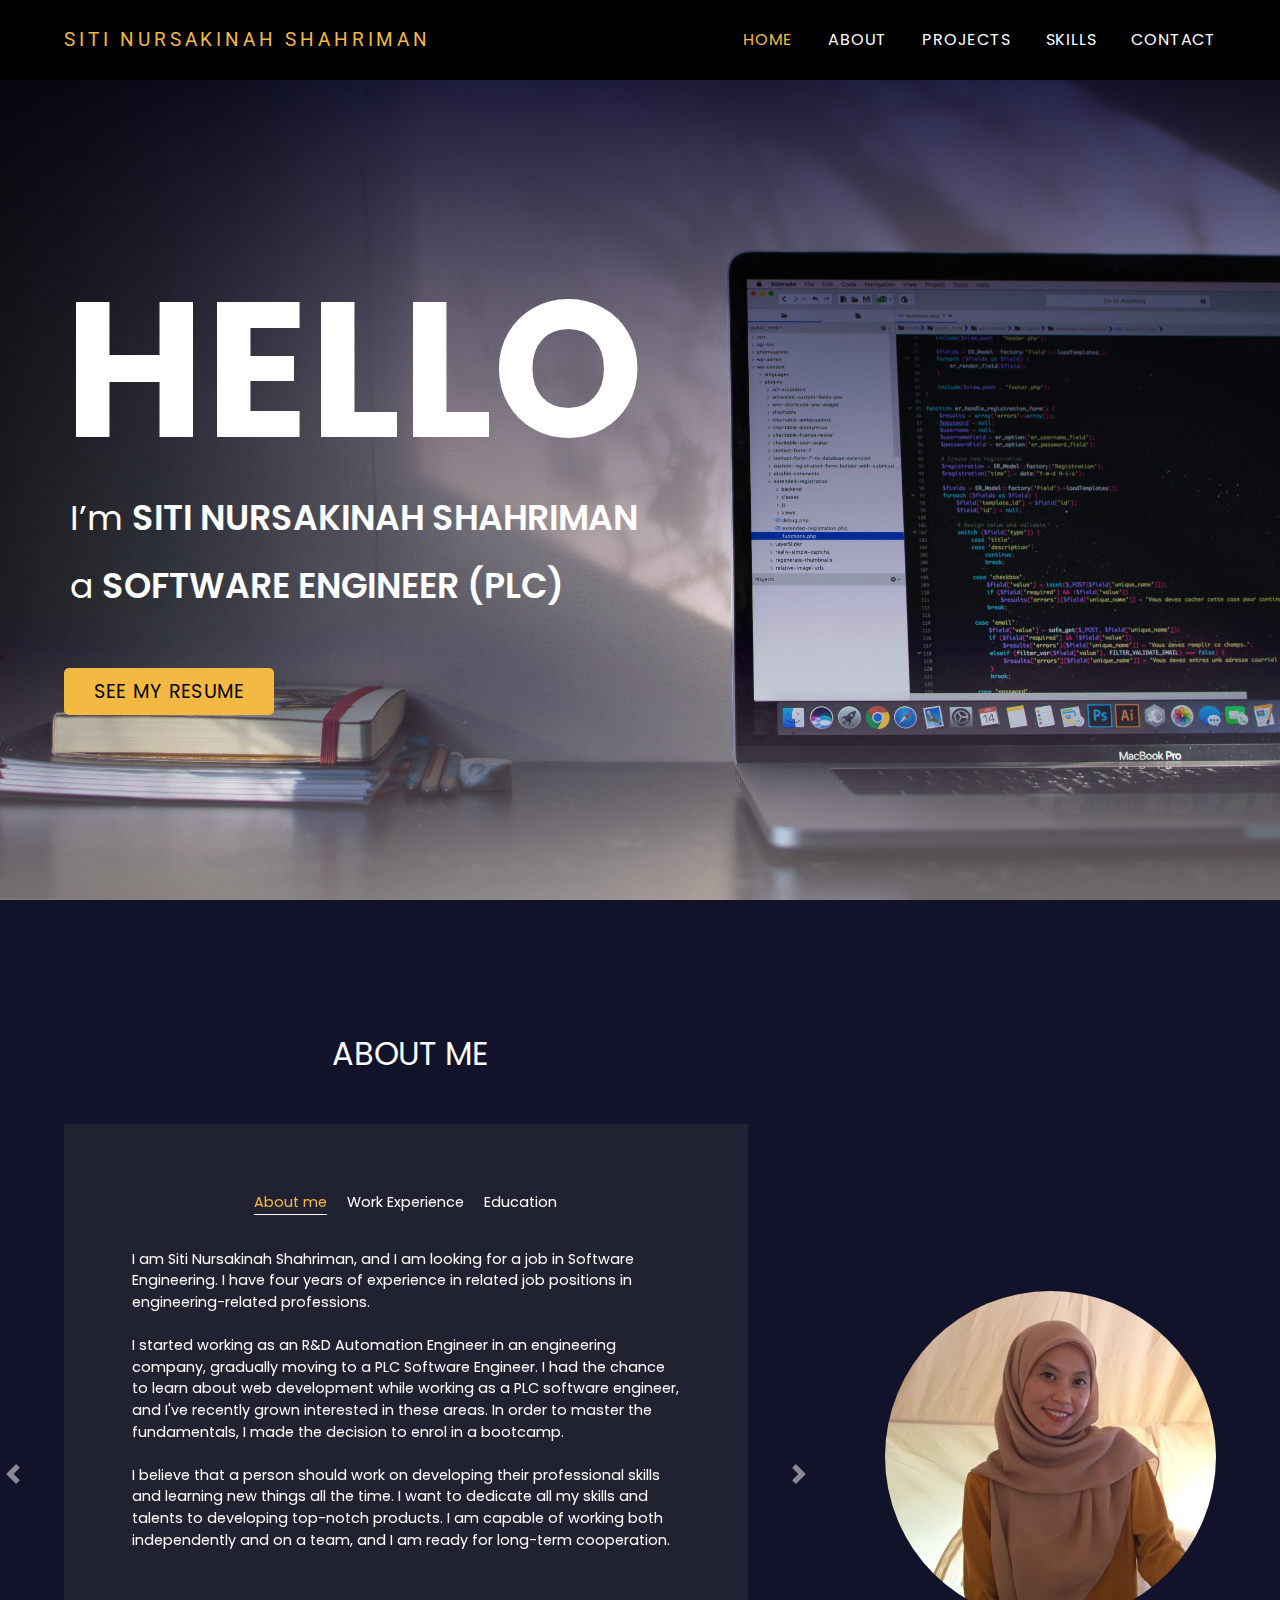
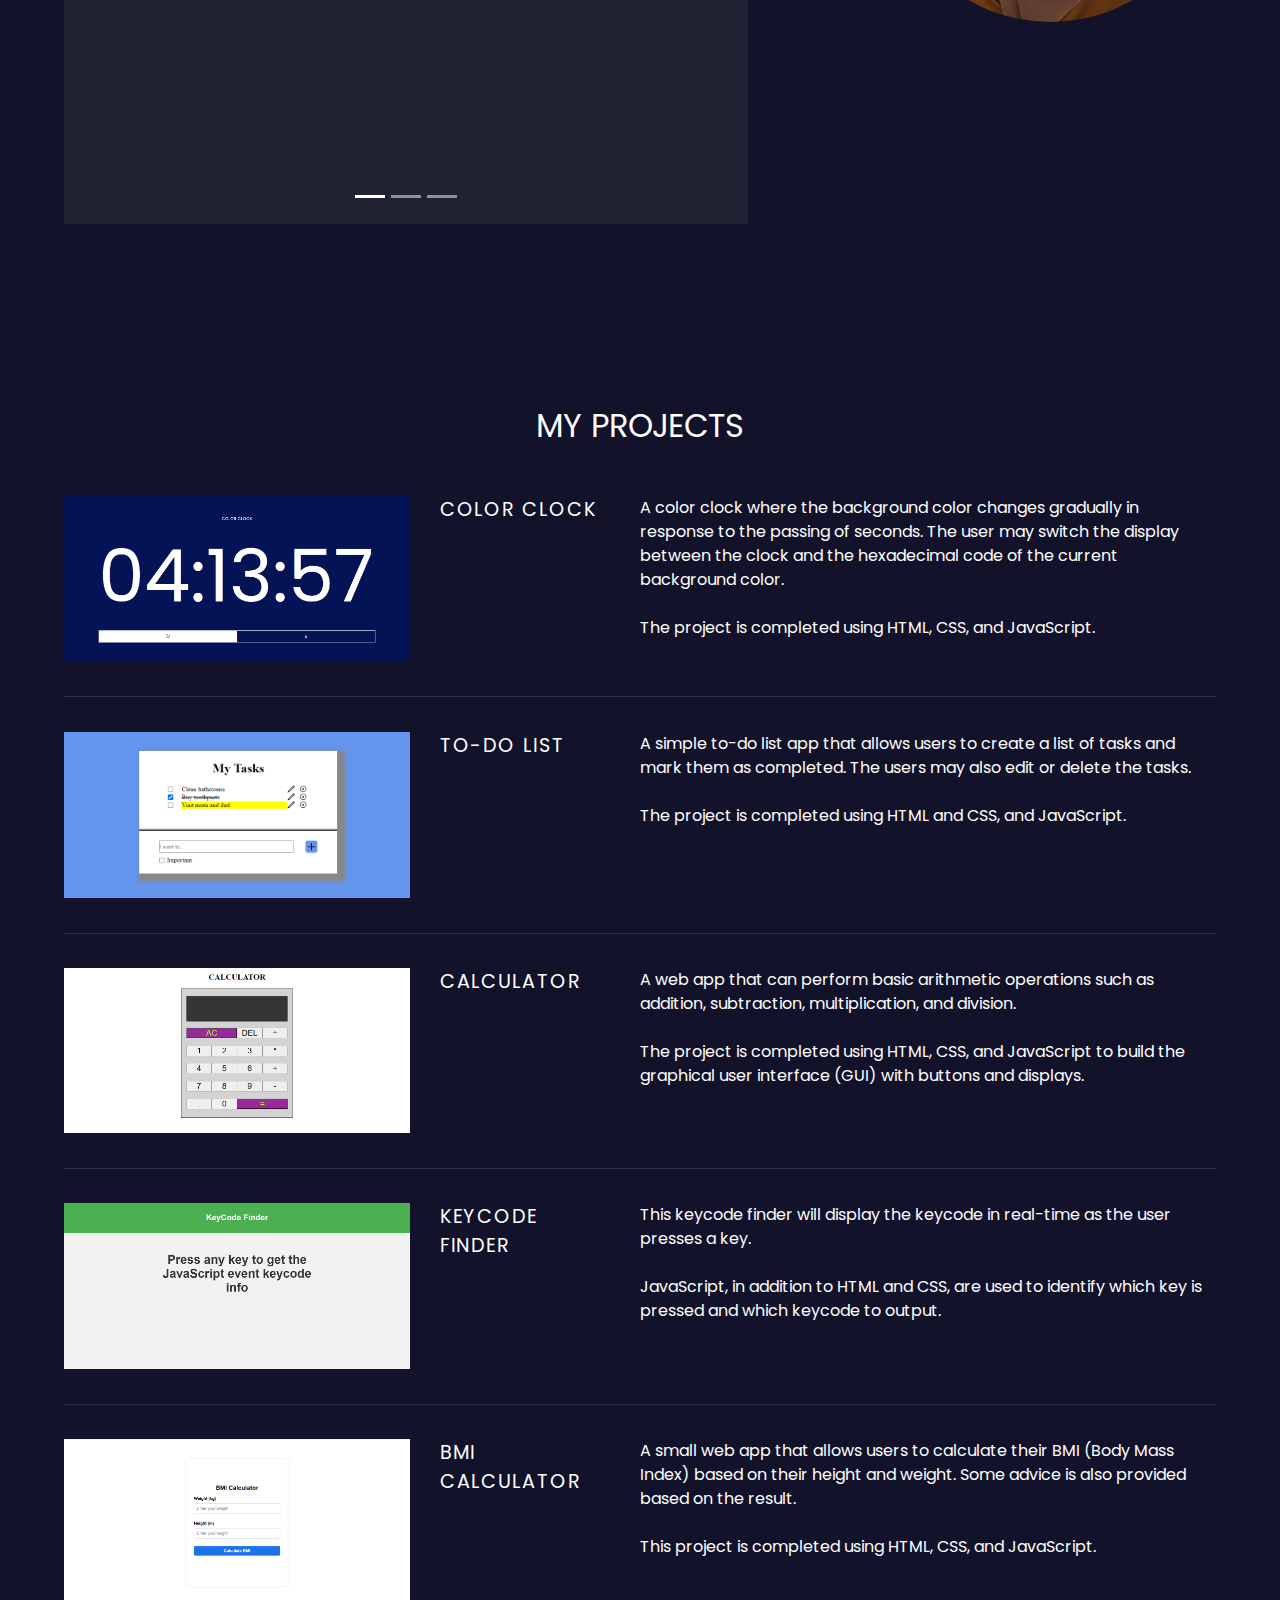
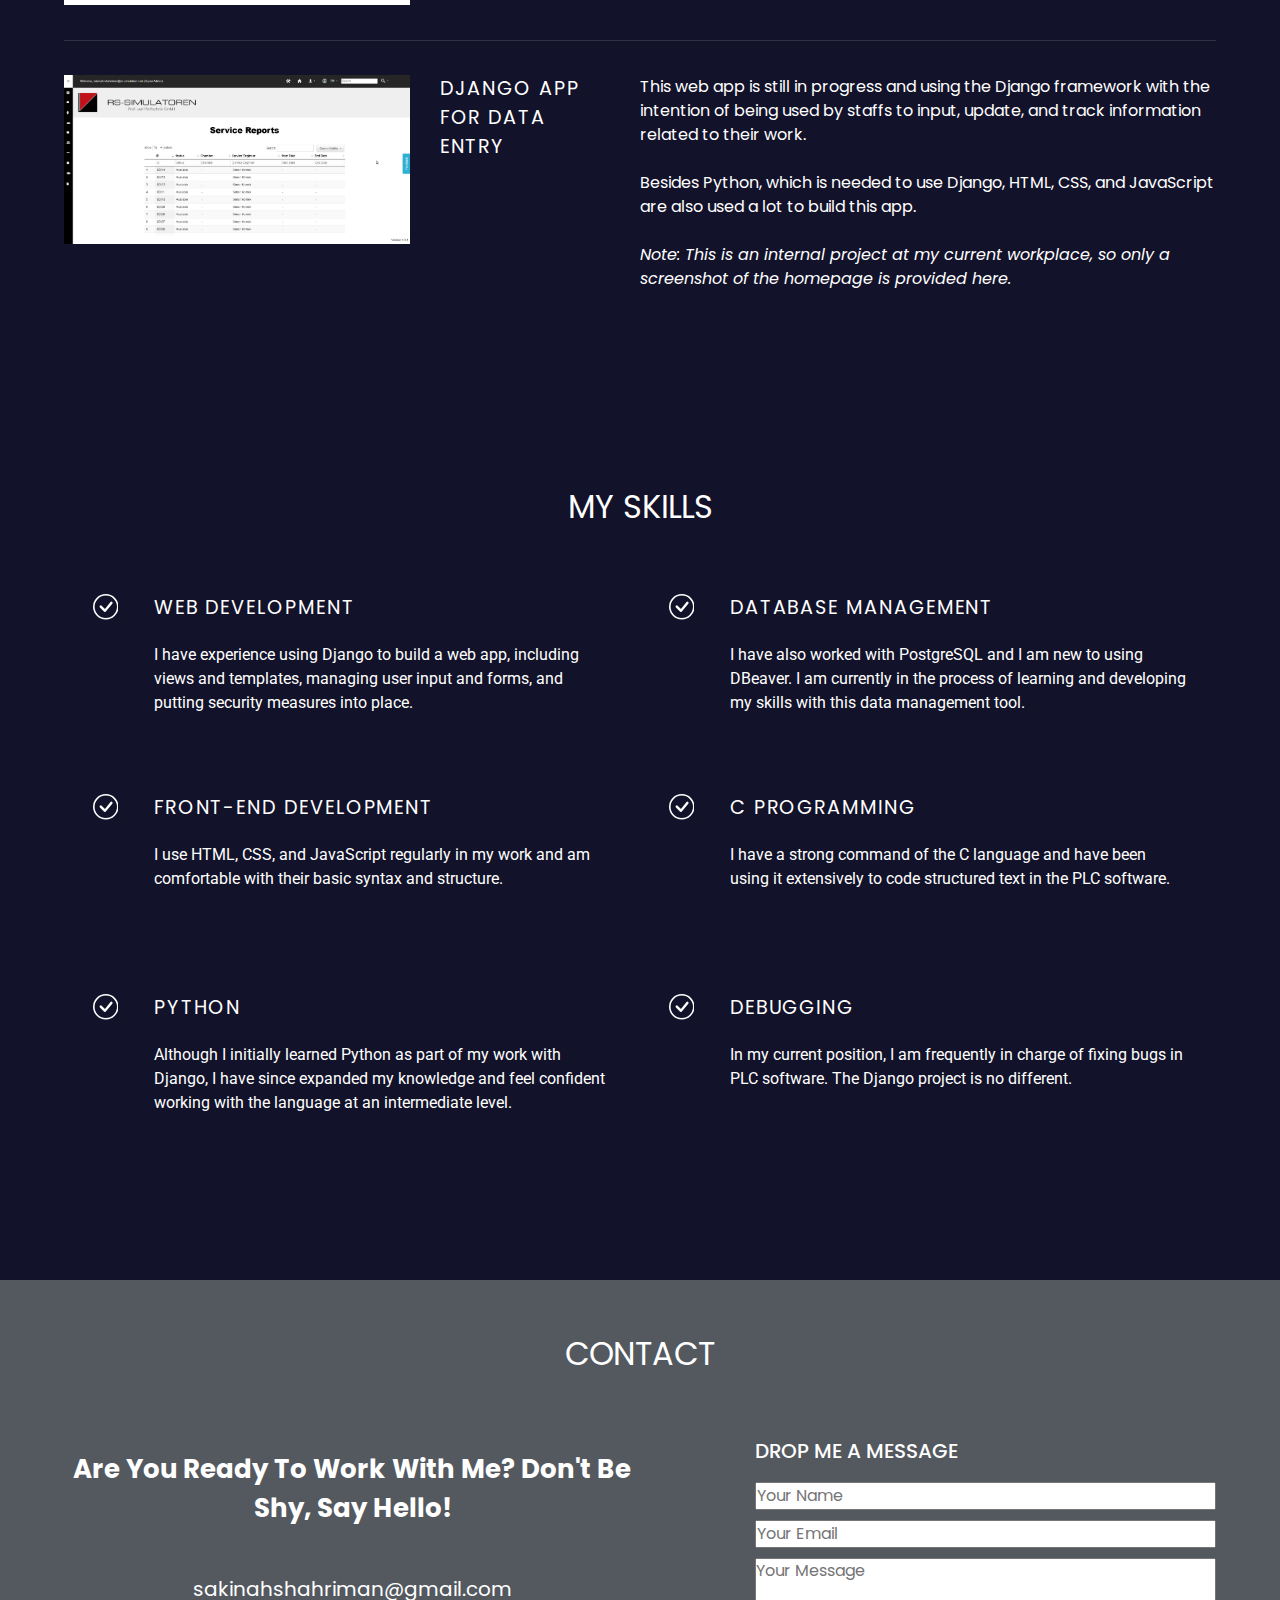
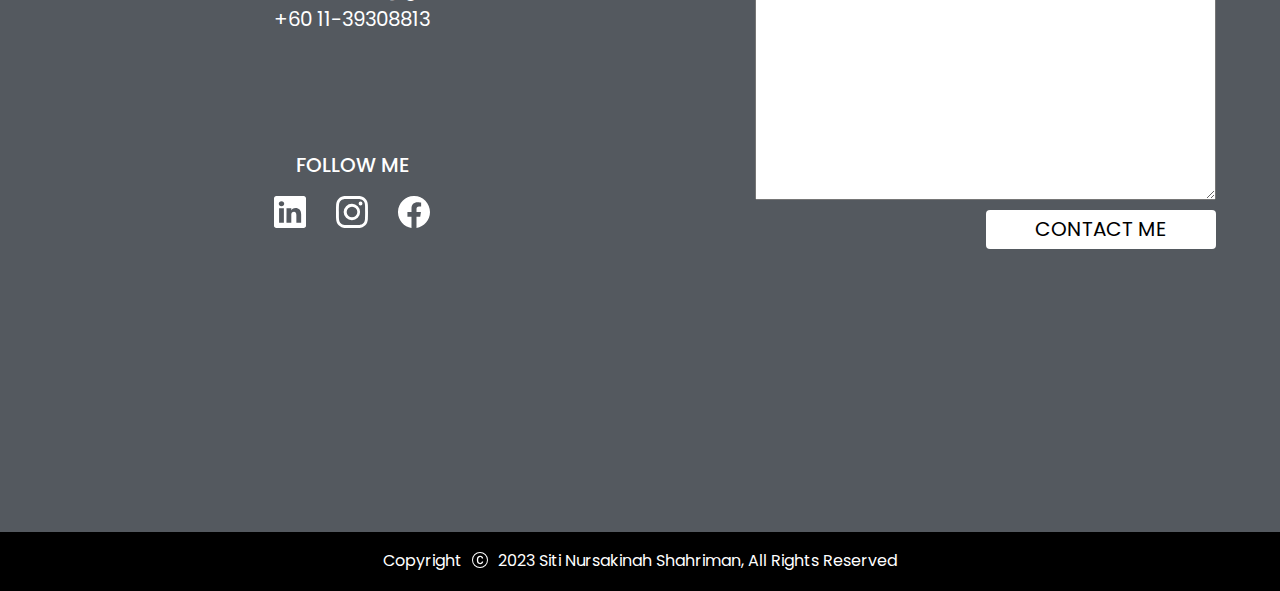
==== commit 86193f91: "Revise the description of projects" ====
--- a/index.html
+++ b/index.html
@@ -4,7 +4,7 @@
     <meta charset="UTF-8" />
     <meta http-equiv="X-UA-Compatible" content="IE=edge" />
     <meta name="viewport" content="width=device-width, initial-scale=1.0" />
-    <link rel="icon" href="/assets/my-picture.jpg" />
+    <link rel="icon" href="assets/my-picture.jpg" />
     <title>Sakinah - Software Engineer</title>
     <!-- External font -->
     <link rel="preconnect" href="https://fonts.googleapis.com" />
@@ -20,8 +20,8 @@
       integrity="sha384-Gn5384xqQ1aoWXA+058RXPxPg6fy4IWvTNh0E263XmFcJlSAwiGgFAW/dAiS6JXm"
       crossorigin="anonymous"
     />
-    <link rel="stylesheet" href="/style.css" />
-    <link rel="stylesheet" href="/css/home.css" />
+    <link rel="stylesheet" href="style.css" />
+    <link rel="stylesheet" href="css/home.css" />
   </head>
   <body>
     <!-- Header -->
@@ -67,16 +67,16 @@
         </div>
         <div class="right" id="right-header">
           <nav>
-            <a class="nav-item btn-home" href="/index.html">Home</a>
-            <a class="nav-item btn-about" href="/item/about.html">About</a>
-            <a class="nav-item btn-project" href="/item/project.html"
+            <a class="nav-item btn-home" href="index.html">Home</a>
+            <a class="nav-item btn-about" href="item/about.html">About</a>
+            <a class="nav-item btn-project" href="item/project.html"
               >Projects</a
             >
-            <a class="nav-item btn-skill" href="/item/skill.html"
+            <a class="nav-item btn-skill" href="item/skill.html"
               >Skills</a
             >
             <!-- <a class="nav-item btn-hobby" href="hobby.html">Hobby</a> -->
-            <a class="nav-item btn-contact" href="/item/contact.html"
+            <a class="nav-item btn-contact" href="item/contact.html"
               >Contact</a
             >
           </nav>
@@ -307,157 +307,155 @@
             </div>
           </div>
           <div class="slide-right">
-            <img src="/assets/my-picture.jpg" alt="my-picture" />
+            <img src="assets/my-picture.jpg" alt="my-picture" />
           </div>
         </div>
       </div>
     </section>
 
-    <!-- Projects Section -->
-    <section class="project">
-      <div class="project-container">
-        <div class="section-title">My Projects</div>
-        <div class="project-wrapper">
-          <!-- 1. Color Clock -->
-          <div class="project-item">
-            <div class="project-col-1">
-              <a href="https://sknhshrmn.github.io/sec-2023-color-clock/" target="_blank">
-                <img src="/assets/color-clock.png" alt="color-clock-project"
-              /></a>
-            </div>
-            <div class="project-col-2">
-              <p class="project-title">Color Clock</p>
-            </div>
-            <div class="project-col-3">
-              <p class="project-description">
-                A color clock that represents the current time. The background
-                color changes gradually in response to the passing of
-                seconds.The user may switch the time to the hexadecimal code of
-                the current background color. The project is completed using
-                HTML, CSS, and JavaScript.
-              </p>
-            </div>
-          </div>
-          <!-- 2. To Do List -->
-          <div class="project-item">
-            <div class="project-col-1">
-              <a href="https://sknhshrmn.github.io/sec-2023-day-10/" target="_blank">
-                <img src="/assets/to-do-list.png" alt="to-do-list-project"
-              /></a>
-            </div>
-            <div class="project-col-2">
-              <p class="project-title">To-Do List</p>
-            </div>
-            <div class="project-col-3">
-              <p class="project-description">
-                A simple to-do list app designed to help users organise and
-                manage their tasks. This app allows users to create a list of
-                tasks and mark them as completed. The users may also edit or
-                delete the tasks. The project is completed using HTML and CSS,
-                and JavaScript.
-              </p>
-            </div>
-          </div>
-          <!-- 3. Calculator -->
-          <div class="project-item">
-            <div class="project-col-1">
-              <a
-                href="https://sknhshrmn.github.io/sec-2023-day-9/assignment-2/" target="_blank"
-              >
-                <img src="/assets/calculator.png" alt="calculator-project"
-              /></a>
-            </div>
-            <div class="project-col-2">
-              <p class="project-title">Calculator</p>
-            </div>
-            <div class="project-col-3">
-              <p class="project-description">
-                A web app that can perform basic arithmetic operations such as
-                addition, subtraction, multiplication, and division. The project
-                is completed using HTML, CSS, and JavaScript to build the
-                graphical user interface (GUI) with buttons and displays.
-              </p>
-            </div>
-          </div>
-          <!-- 4. Keycode Finder -->
-          <div class="project-item">
-            <div class="project-col-1">
-              <a
-                href="https://sknhshrmn.github.io/sec-2023-day-9/assignment-1/" target="_blank"
-              >
-                <img
-                  src="/assets/key-code-generator.png"
-                  alt="key-code-generator-project"
-              /></a>
-            </div>
-            <div class="project-col-2">
-              <p class="project-title">Keycode Finder</p>
-            </div>
-            <div class="project-col-3">
-              <p class="project-description">
-                A keycode finder is a tool that helps users identify the
-                numerical code associated with a particular key on their
-                keyboard. This code is known as the keycode. This keycode finder
-                will display the keycode in real-time as the user presses a key.
-                JavaScript, in addition to HTML and CSS, are used to identify
-                which key is pressed and which keycode to output.
-              </p>
-            </div>
-          </div>
-          <!-- 5. BMI Calculator -->
-          <div class="project-item">
-            <div class="project-col-1">
-              <a href="https://sknhshrmn.github.io/sec-2023-day-7/" target="_blank">
-                <img
-                  src="/assets/bmi-calculator.png"
-                  alt="bmi-calculator-project"
-              /></a>
-            </div>
-            <div class="project-col-2">
-              <p class="project-title">BMI Calculator</p>
-            </div>
-            <div class="project-col-3">
-              <p class="project-description">
-                A small web app that allows users to calculate their BMI (Body
-                Mass Index) based on their height and weight. The user may enter
-                their height and weight, and the app will calculate and display
-                their BMI and the weight status categories (underweight, ideal,
-                overweight, and obese). Some advice is also provided based on
-                the result of the weight status category. This project is
-                completed using HTML, CSS, and JavaScript.
-              </p>
-            </div>
-          </div>
-          <!-- 6. Django app for data entry -->
-          <div class="project-item">
-            <div class="project-col-1">
-              <a href="#">
-                <img src="/assets/django-project.png" alt="django-project"
-              /></a>
-            </div>
-            <div class="project-col-2">
-              <p class="project-title">Django app for data entry</p>
-            </div>
-            <div class="project-col-3">
-              <p class="project-description">
-                A data management tool that is built using the Django framework
-                with the intention of being used by staffs to input, update, and
-                spantrack information related to their work. It will serve as a
-                central hub for data entry and management in the company.
-                Besides Python, which is needed to use Django, HTML, CSS, and
-                JavaScript are also used a lot to build this app.
-                <br /><br />
-                This is an internal project at my current workplace, so only a
-                screenshot of the homepage is provided here. The project is
-                still being developed and has not been finalized and released
-                yet.
-              </p>
-            </div>
-          </div>
-        </div>
-      </div>
-    </section>
-
+<!-- Projects Section -->
+<section class="project">
+  <div class="project-container">
+    <div class="section-title">My Projects</div>
+    <div class="project-wrapper">
+      <!-- 1. Color Clock -->
+      <div class="project-item">
+        <div class="project-col-1">
+          <a href="https://sknhshrmn.github.io/sec-2023-color-clock/" target="_blank">
+            <img src="../assets/color-clock.png" alt="color-clock-project"
+          /></a>
+        </div>
+        <div class="project-col-2">
+          <p class="project-title">Color Clock</p>
+        </div>
+        <div class="project-col-3">
+          <p class="project-description">
+            A color clock where the background
+            color changes gradually in response to the passing of
+            seconds. The user may switch the display between the clock and the hexadecimal code of
+            the current background color. 
+            <br><br>
+            The project is completed using
+            HTML, CSS, and JavaScript.
+          </p>
+        </div>
+      </div>
+      <!-- 2. To Do List -->
+      <div class="project-item">
+        <div class="project-col-1">
+          <a href="https://sknhshrmn.github.io/sec-2023-day-10/" target="_blank">
+            <img src="../assets/to-do-list.png" alt="to-do-list-project"
+          /></a>
+        </div>
+        <div class="project-col-2">
+          <p class="project-title">To-Do List</p>
+        </div>
+        <div class="project-col-3">
+          <p class="project-description">
+            A simple to-do list app that allows users to create a list of
+            tasks and mark them as completed. The users may also edit or
+            delete the tasks. 
+            <br><br>
+            The project is completed using HTML and CSS,
+            and JavaScript.
+          </p>
+        </div>
+      </div>
+      <!-- 3. Calculator -->
+      <div class="project-item">
+        <div class="project-col-1">
+          <a
+            href="https://sknhshrmn.github.io/sec-2023-day-9/assignment-2/" target="_blank"
+          >
+            <img src="../assets/calculator.png" alt="calculator-project"
+          /></a>
+        </div>
+        <div class="project-col-2">
+          <p class="project-title">Calculator</p>
+        </div>
+        <div class="project-col-3">
+          <p class="project-description">
+            A web app that can perform basic arithmetic operations such as
+            addition, subtraction, multiplication, and division. 
+            <br><br>
+            The project is completed using HTML, CSS, and JavaScript to build the
+            graphical user interface (GUI) with buttons and displays.
+          </p>
+        </div>
+      </div>
+      <!-- 4. Keycode Finder -->
+      <div class="project-item">
+        <div class="project-col-1">
+          <a
+            href="https://sknhshrmn.github.io/sec-2023-day-9/assignment-1/" target="_blank"
+          >
+            <img
+              src="../assets/key-code-generator.png"
+              alt="key-code-generator-project"
+          /></a>
+        </div>
+        <div class="project-col-2">
+          <p class="project-title">Keycode Finder</p>
+        </div>
+        <div class="project-col-3">
+          <p class="project-description">
+            This keycode finder will display the keycode in real-time as the user presses a key.
+            <br><br>
+            JavaScript, in addition to HTML and CSS, are used to identify
+            which key is pressed and which keycode to output.
+          </p>
+        </div>
+      </div>
+      <!-- 5. BMI Calculator -->
+      <div class="project-item">
+        <div class="project-col-1">
+          <a href="https://sknhshrmn.github.io/sec-2023-day-7/" target="_blank">
+            <img
+              src="../assets/bmi-calculator.png"
+              alt="bmi-calculator-project"
+          /></a>
+        </div>
+        <div class="project-col-2">
+          <p class="project-title">BMI Calculator</p>
+        </div>
+        <div class="project-col-3">
+          <p class="project-description">
+            A small web app that allows users to calculate their BMI (Body
+            Mass Index) based on their height and weight. Some advice is also provided based on
+            the result. 
+            <br><br>
+            This project is
+            completed using HTML, CSS, and JavaScript.
+          </p>
+        </div>
+      </div>
+      <!-- 6. Django app for data entry -->
+      <div class="project-item no-link">
+        <div class="project-col-1">
+          <a href="#!">
+            <img src="../assets/django-project.png" alt="django-project"
+          /></a>
+        </div>
+        <div class="project-col-2">
+          <p class="project-title">Django app for data entry</p>
+        </div>
+        <div class="project-col-3">
+          <p class="project-description">
+            This web app is still in progress and using the Django framework
+            with the intention of being used by staffs to input, update, and
+            track information related to their work. 
+            <br><br>
+            Besides Python, which is needed to use Django, HTML, CSS, and
+            JavaScript are also used a lot to build this app.
+            <br /><br />
+            <i>Note: This is an internal project at my current workplace, so only a
+            screenshot of the homepage is provided here. </i>
+          </p>
+        </div>
+      </div>
+    </div>
+  </div>
+</section>
     <!-- My Skills Section -->
     <section class="skill">
       <div class="skill-container">
@@ -706,6 +704,6 @@
       integrity="sha384-JZR6Spejh4U02d8jOt6vLEHfe/JQGiRRSQQxSfFWpi1MquVdAyjUar5+76PVCmYl"
       crossorigin="anonymous"
     ></script>
-    <script src="/script.js"></script>
+    <script src="script.js"></script>
   </body>
 </html>
--- a/style.css
+++ b/style.css
@@ -173,9 +173,9 @@
 /* About Section */
 .about-me {
   margin-top: 80px;
-  height: 100vh;
-  display: flex;
-  flex-direction: column;
+  display: flex;
+  flex-direction: column;
+  padding-bottom: 10%;
 }
 .about-me-wrapper {
   width: 100%;
@@ -324,8 +324,11 @@
   font-size: 1.2rem;
   overflow-wrap: anywhere;
 }
-.project-item img:hover {
+.project-item:not(.no-link) img:hover {
   transform: scale(1.1);
+}
+.no-link img:hover {
+  cursor: unset;
 }
 /* My Skills Section */
 .skill-container {
